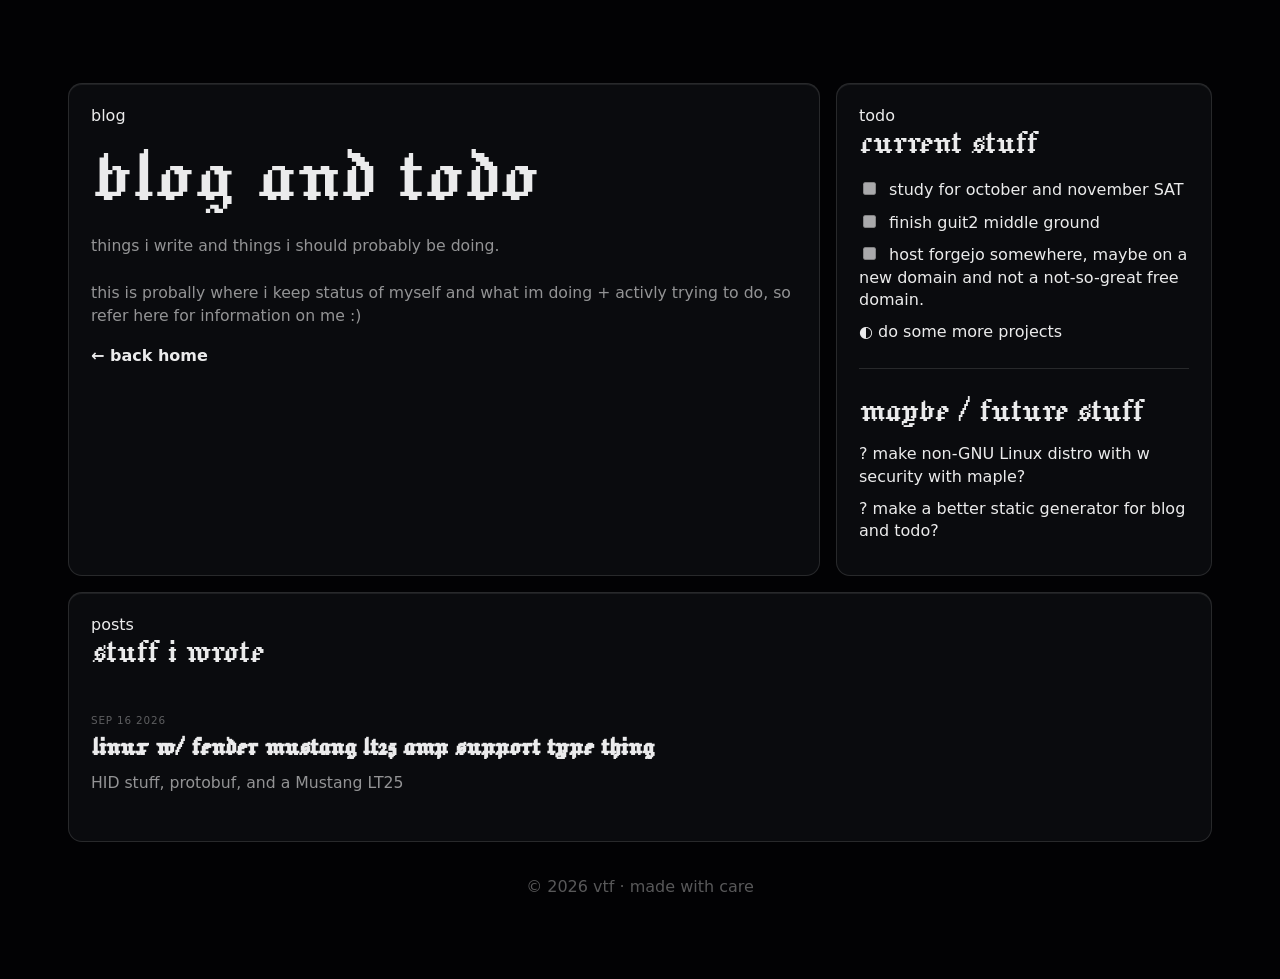
==== blog/index.html @ 69f04af0 "blog!" ====
<!DOCTYPE html>
<html lang="en">

<head>
    <meta charset="UTF-8">

    <meta
        name="viewport"
        content="width=device-width, initial-scale=1.0"
    >

    <title>blog and todo | vtf</title>

    <meta
        name="description"
        content="things i write and things i should probably be doing."
    >

    <link rel="icon" type="image/x-icon" href="/assets/favicon.ico">

    <link
        rel="stylesheet"
        href="/style.css"
    >

    <link
        rel="stylesheet"
        href="/blog/style.css"
    >
</head>

<body>


<main class="blog-grid">

    <section class="panel blog-intro">

        <span class="label">
            blog
        </span>

        <h1>
            blog and todo
        </h1>

        <p>
            things i write and things i should probably be doing.
<br><br>
            this is probally where i keep status of myself and what im doing + activly trying to do, so refer here for information on me :&rpar;
        </p>

        <a href="/">
            ← back home
        </a>

    </section>


    <section class="panel todo-panel">

        <span class="label">
            todo
        </span>

        <h2>
            current stuff
        </h2>

        <div class="todo-content">
            <ul>
<li class="todo-item todo-open"><input type="checkbox" disabled> study for october and november SAT</li>
<li class="todo-item todo-open"><input type="checkbox" disabled> finish guit2 middle ground</li>
<li class="todo-item todo-open"><input type="checkbox" disabled> host forgejo somewhere, maybe on a new domain and not a not-so-great free domain.</li>
<li class="todo-item todo-progress"><span class="todo-symbol todo-progress-symbol">◐</span> do some more projects</li>
</ul>
<hr />
<h2 id="maybe-future-stuff">maybe / future stuff</h2>
<ul>
<li class="todo-item todo-idea"><span class="todo-symbol todo-idea-symbol">?</span> make non-GNU Linux distro with w security with maple?</li>
<li class="todo-item todo-idea"><span class="todo-symbol todo-idea-symbol">?</span> make a better static generator for blog and todo?</li>
</ul>
        </div>

    </section>


    <section class="panel posts-panel">

        <span class="label">
            posts
        </span>

        <h2>
            stuff i wrote
        </h2>

        <div class="post-list">
            
<article class="post-preview">

    <time datetime="2026-09-16T23:57:05">
        SEP 16 2026
    </time>

    <h3>
        <a href="/blog/fender-linux/">
            linux w/ fender mustang lt25 amp support type thing
        </a>
    </h3>

    
<p>
    HID stuff, protobuf, and a Mustang LT25
</p>


</article>

        </div>

    </section>

</main>


<footer class="site-footer">
    © 2026 vtf · made with care
</footer>

</body>

</html>
---- style.css ----
@import url('https://fonts.googleapis.com/css2?family=Jacquard+12&display=swap');

/* =========================
   VARIABLES
========================= */

:root {
    --bg: #020204;
    --card: rgba(12, 13, 17, 0.88);
    --card-soft: rgba(255, 255, 255, 0.035);

    --text: rgba(255, 255, 255, 0.92);
    --muted: rgba(255, 255, 255, 0.56);
    --faint: rgba(255, 255, 255, 0.34);

    --border: rgba(255, 255, 255, 0.12);
    --border-strong: rgba(255, 255, 255, 0.2);

    --shadow: 0 18px 55px rgba(0, 0, 0, 0.55);
    --inner: inset 0 1px 0 rgba(255, 255, 255, 0.08);
}


/* =========================
   RESET / BASE
========================= */

* {
    box-sizing: border-box;
}

html {
    scroll-behavior: smooth;
}

html,
body {
    min-height: 100%;
    margin: 0;
}

body {
    min-height: 100vh;
    padding: 3rem;

    background: var(--bg);
    color: var(--text);

    font-family: system-ui, sans-serif;
}

a {
    color: var(--text);
    font-weight: bold;
}


/* =========================
   LAYOUT
========================= */

.page {
    width: min(100%, 1150px);
    margin: 0 auto;

    display: grid;
    grid-template-columns: repeat(12, 1fr);
    grid-auto-rows: minmax(130px, auto);
    gap: 1rem;
}


/* =========================
   CARDS
========================= */

.card {
    position: relative;
    overflow: hidden;

    padding: 1.35rem;

    background:
        linear-gradient(
            135deg,
            rgba(255, 255, 255, 0.065),
            rgba(255, 255, 255, 0.018) 45%,
            rgba(255, 255, 255, 0.035)
        ),
        var(--card);

    border: 1px solid var(--border);
    border-radius: 14px;

    box-shadow: var(--shadow), var(--inner);
}

/* subtle grid texture */
.card::before {
    content: "";
    position: absolute;
    inset: 0;

    background:
        linear-gradient(rgba(255, 255, 255, 0.025) 1px, transparent 1px),
        linear-gradient(90deg, rgba(255, 255, 255, 0.025) 1px, transparent 1px);

    background-size: 22px 22px;
    opacity: 0.22;
    pointer-events: none;
}

.card > * {
    position: relative;
    z-index: 1;
}


/* =========================
   GRID AREAS
========================= */

.hero {
    grid-column: span 8;
    grid-row: span 2;

    display: flex;
    align-items: center;
    justify-content: space-between;
    gap: 2rem;
}

.about {
    grid-column: span 4;
    grid-row: span 2;
}

.socials {
    grid-column: span 4;
    grid-row: span 2;
}

.friends {
    grid-column: span 4;
    grid-row: span 2;
}

.pixel-deco {
    grid-column: span 4;
    grid-row: span 2;
}

.projects {
    grid-column: span 8;
}

.shrine {
    grid-column: span 4;
}

.quote {
    grid-column: span 5;
}

.status {
    grid-column: span 4;
}

.nav-card {
    grid-column: span 4;
}

.footer-card {
    grid-column: span 12;
}


/* =========================
   TYPOGRAPHY
========================= */

h1,
h2,
h3,
.eyebrow,
.nav-card a,
.shrine-link {
    font-family: "Jacquard 12", system-ui;
    font-weight: 400;
}

h1,
h2,
h3,
p {
    margin-top: 0;
}

h1 {
    margin-bottom: 0.35rem;

    font-size: clamp(3rem, 7vw, 5.8rem);
    line-height: 0.9;
    letter-spacing: 1px;
}

h2 {
    margin-bottom: 0.75rem;

    font-size: clamp(2rem, 3vw, 3rem);
    line-height: 0.95;
}

h3 {
    margin-bottom: 0.25rem;

    font-size: 1.8rem;
    line-height: 1;
}

p {
    margin-bottom: 0;

    color: var(--muted);
    font-size: 0.98rem;
    line-height: 1.6;
}

.eyebrow {
    margin-bottom: 0.75rem;

    color: var(--faint);
    font-size: 1.25rem;
    line-height: 1;
    letter-spacing: 1.5px;
    text-transform: lowercase;
}

.subtitle {
    font-size: 1.05rem;
}

.subtitle-small {
    margin-top: 0.4rem;

    font-size: 0.75rem;
    font-style: italic;
}


/* =========================
   IMAGES
========================= */

img#hi {
    width: auto;
    height: clamp(5rem, 10vw, 8rem);

    border: none;
    border-radius: 0;

    filter: drop-shadow(0 0 10px rgba(255, 255, 255, 0.14));
}

img#lil-icon {
    width: auto;
    height: clamp(0.6rem, 10vw, 2rem);

    border: none;
    border-radius: 0;

    filter: drop-shadow(0 0 10px rgba(255, 255, 255, 0.14));
}

.friend-badge {
    width: 88px;
    height: auto;

    border: none;
    border-radius: 0;

    image-rendering: pixelated;
    filter: none;
}


/* =========================
   NAV
========================= */

.nav-card {
    display: grid;
    grid-template-columns: repeat(2, 1fr);
    gap: 0.65rem;
}

.nav-card a {
    min-height: 3.5rem;

    display: flex;
    align-items: center;
    justify-content: center;

    color: var(--text);
    text-decoration: none;
    font-size: 1.55rem;

    border: 1px solid var(--border);
    border-radius: 10px;
    background: var(--card-soft);
}


/* =========================
   SOCIALS
========================= */

.social-list {
    display: grid;
    gap: 0.7rem;
}

.social-link {
    display: flex;
    align-items: center;
    gap: 0.75rem;

    padding: 0.75rem;

    color: var(--text);
    text-decoration: none;

    border: 1px solid var(--border);
    border-radius: 10px;
    background: var(--card-soft);
}

.social-link img {
    width: 1.25rem;
    height: 1.25rem;

    filter: invert(1);
    opacity: 0.78;
}

.social-link span {
    font-size: 0.95rem;
}


/* =========================
   FRIENDS
========================= */

.mini-grid {
    display: grid;
    grid-template-columns: repeat(2, 1fr);
    gap: 0.65rem;
}

.mini-card {
    min-height: 4rem;
    padding: 0.8rem;

    display: flex;
    align-items: center;
    justify-content: center;

    color: var(--text);
    text-decoration: none;
    text-align: center;
    font-size: 0.95rem;

    border: 1px solid var(--border);
    border-radius: 10px;
    background: var(--card-soft);
}

.friend-badge-link {
    display: inline-flex;
    width: fit-content;
}


/* =========================
   PIXEL DECO
========================= */

.pixel-deco {
    min-height: 100%;
    padding: 1.6rem;

    display: flex;
    flex-direction: column;
    align-items: center;
    justify-content: space-between;
}

.pixel-face {
    width: 13rem;
    height: 13rem;

    display: grid;
    grid-template-columns: repeat(5, 1fr);
    gap: 0.55rem;

    margin: auto;
}

.pixel-face span {
    aspect-ratio: 1;

    border: 1px solid var(--border);
    border-radius: 4px;

    background: rgba(255, 255, 255, 0.035);
}

.pixel-face span.on {
    background: rgba(255, 255, 255, 0.72);
    box-shadow: 0 0 12px rgba(255, 255, 255, 0.16);
}

.deco-text {
    margin-top: 1.2rem;

    text-align: center;
    font-size: 1rem;
}


/* =========================
   PROJECTS
========================= */

.project {
    padding: 0.9rem 0;
    border-top: 1px solid var(--border);
}

.project:first-of-type {
    padding-top: 0;
    border-top: none;
}


/* =========================
   SHRINE
========================= */

.shrine-grid {
    display: grid;
    grid-template-columns: repeat(2, 1fr);
    gap: 0.65rem;
}

.shrine-item {
    min-height: 5.5rem;
    padding: 0.8rem;

    border: 1px solid var(--border);
    border-radius: 10px;
    background: var(--card-soft);
}

.shrine-item .label {
    margin-bottom: 0.35rem;

    color: var(--faint);
    font-size: 0.78rem;
    text-transform: uppercase;
    letter-spacing: 1px;
}

.shrine-item h3 {
    margin: 0;

    color: var(--text);
    font-size: 1.45rem;
}

.shrine-link {
    position: relative;

    display: inline-flex;
    align-items: center;
    gap: 0.45rem;

    width: fit-content;
    max-width: 100%;

    color: rgba(255, 255, 255, 0.92);
    text-decoration: none;

    font-size: 1.75rem;
    line-height: 1;

    text-shadow:
        2px 2px 0 rgba(80, 80, 80, 0.8),
        0 0 10px rgba(255, 255, 255, 0.12);
}

.shrine-link::before {
    content: ">";

    color: rgba(255, 255, 255, 0.35);
    font-size: 1.3rem;

    transform: translateY(-1px);
}

.shrine-link::after {
    content: "";
    position: absolute;
    left: 1.3rem;
    right: 0;
    bottom: -0.25rem;

    height: 2px;

    background: linear-gradient(
        90deg,
        rgba(255, 255, 255, 0.65),
        rgba(255, 255, 255, 0.08)
    );
}


/* =========================
   QUOTE
========================= */

.quote {
    display: flex;
    flex-direction: column;
    justify-content: center;
}

.quote h2 {
    max-width: 90%;
    margin-bottom: 0;

    color: var(--text);
    font-size: clamp(2.2rem, 4vw, 3.7rem);
    line-height: 0.95;
}


/* =========================
   FOOTER
========================= */

.footer-card {
    padding: 0.9rem 1.2rem;
    text-align: center;
}

.footer-card p {
    margin: 0;

    color: var(--faint);
    font-size: 0.85rem;
}


/* =========================
   MOBILE
========================= */

@media (max-width: 900px) {
    body {
        padding: 1.25rem;
    }

    .page {
        grid-template-columns: 1fr;
    }

    .hero,
    .nav-card,
    .about,
    .socials,
    .friends,
    .pixel-deco,
    .projects,
    .shrine,
    .quote,
    .status,
    .footer-card {
        grid-column: span 1;
        grid-row: auto;
    }

    .hero {
        align-items: flex-start;
        flex-direction: column;
    }

    img#hi {
        align-self: flex-end;
    }

    .shrine-grid {
        grid-template-columns: 1fr;
    }

    .pixel-face {
        width: 7rem;
        height: 7rem;
    }
}
---- blog/style.css ----
/* =========================================================
   BLOG + TODO
   ========================================================= */

.blog-grid {
    position: relative;
    z-index: 1;

    display: grid;
    grid-template-columns: 2fr 1fr;
    gap: 12px;

    width: min(1100px, calc(100% - 32px));
    margin: 32px auto;
}

.blog-intro {
    min-height: 240px;
}

.todo-panel {
    min-height: 240px;
}

.posts-panel {
    grid-column: 1 / -1;
}


/* =========================================================
   BLOG INTRO
   ========================================================= */

.blog-intro h1 {
    margin-top: 12px;
    margin-bottom: 16px;
}

.blog-intro p {
    color: var(--muted);
    line-height: 1.5;
}

.blog-intro a {
    display: inline-block;
    margin-top: 18px;

    color: var(--text);
    text-decoration: none;
}

.blog-intro a:hover {
    text-decoration: underline;
}


/* =========================================================
   TODO
   ========================================================= */

.todo-content {
    margin-top: 18px;
}

.todo-content ul {
    margin: 0;
    padding: 0;

    list-style: none;
}

.todo-content li {
    margin: 10px 0;
    line-height: 1.4;
}

.todo-content input[type="checkbox"] {
    margin-right: 8px;
}

.todo-content hr {
    margin: 24px 0;

    border: 0;
    border-top: 1px solid var(--border);
}

.todo-content h2 {
    margin-top: 20px;
    margin-bottom: 14px;
}


/* =========================================================
   POSTS
   ========================================================= */

.post-list {
    margin-top: 20px;
}

.post-preview {
    padding: 24px 0;

    border-bottom: 1px solid var(--border);
}

.post-preview:last-child {
    border-bottom: none;
}

.post-preview time {
    display: block;

    margin-bottom: 8px;

    color: var(--faint);

    font-size: 0.65em;
    letter-spacing: 0.08em;
}

.post-preview h3 {
    margin: 0 0 8px;
}

.post-preview h3 a {
    color: var(--text);
    text-decoration: none;
}

.post-preview h3 a:hover {
    text-decoration: underline;
}

.post-preview p {
    margin: 0;

    color: var(--muted);
    line-height: 1.5;
}


/* =========================================================
   ARTICLE PAGE
   ========================================================= */

.article-page {
    position: relative;
    z-index: 1;

    width: min(900px, calc(100% - 32px));
    margin: 32px auto;
}

.article {
    padding: 32px;
}

.article-header {
    margin: 20px 0 36px;
}

.article-header h1 {
    margin-bottom: 8px;
}

.article-header time {
    color: var(--faint);
    font-size: 0.7em;
}

.article-content {
    line-height: 1.7;
}

.article-content p {
    color: var(--muted);
}

.article-content img {
    max-width: 100%;
    height: auto;
}

.article-content pre {
    overflow-x: auto;

    padding: 18px;

    background: var(--card-soft);

    border: 1px solid var(--border);
    border-radius: 8px;
}

.article-content code {
    font-family: monospace;
}

.article-back {
    display: inline-block;

    margin-top: 40px;

    color: var(--text);
    text-decoration: none;
}

.article-back:hover {
    text-decoration: underline;
}


/* =========================================================
   FOOTER
   ========================================================= */

.site-footer {
    width: min(1100px, calc(100% - 32px));
    margin: 0 auto 32px;

    color: var(--faint);
    text-align: center;
}


/* =========================================================
   MOBILE
   ========================================================= */

@media (max-width: 750px) {
    .blog-grid {
        grid-template-columns: 1fr;
    }

    .posts-panel {
        grid-column: auto;
    }

    .article {
        padding: 22px;
    }
}

.blog-grid {
    width: min(1150px, calc(100% - 40px));
    margin: 35px auto;

    display: grid;
    grid-template-columns: 2fr 1fr;
    gap: 16px;
}

.blog-grid .panel {
    background: var(--card);
    border: 1px solid var(--border);
    border-radius: 14px;

    padding: 22px;

    box-shadow: var(--inner);
}

.blog-intro {
    min-height: 260px;
}

.todo-panel {
    min-height: 260px;
}

.posts-panel {
    grid-column: 1 / -1;
}

.site-footer {
    width: min(1150px, calc(100% - 40px));
    margin: 20px auto 35px;

    text-align: center;
    color: var(--faint);
}

@media (max-width: 750px) {
    .blog-grid {
        grid-template-columns: 1fr;
    }

    .posts-panel {
        grid-column: auto;
    }
}
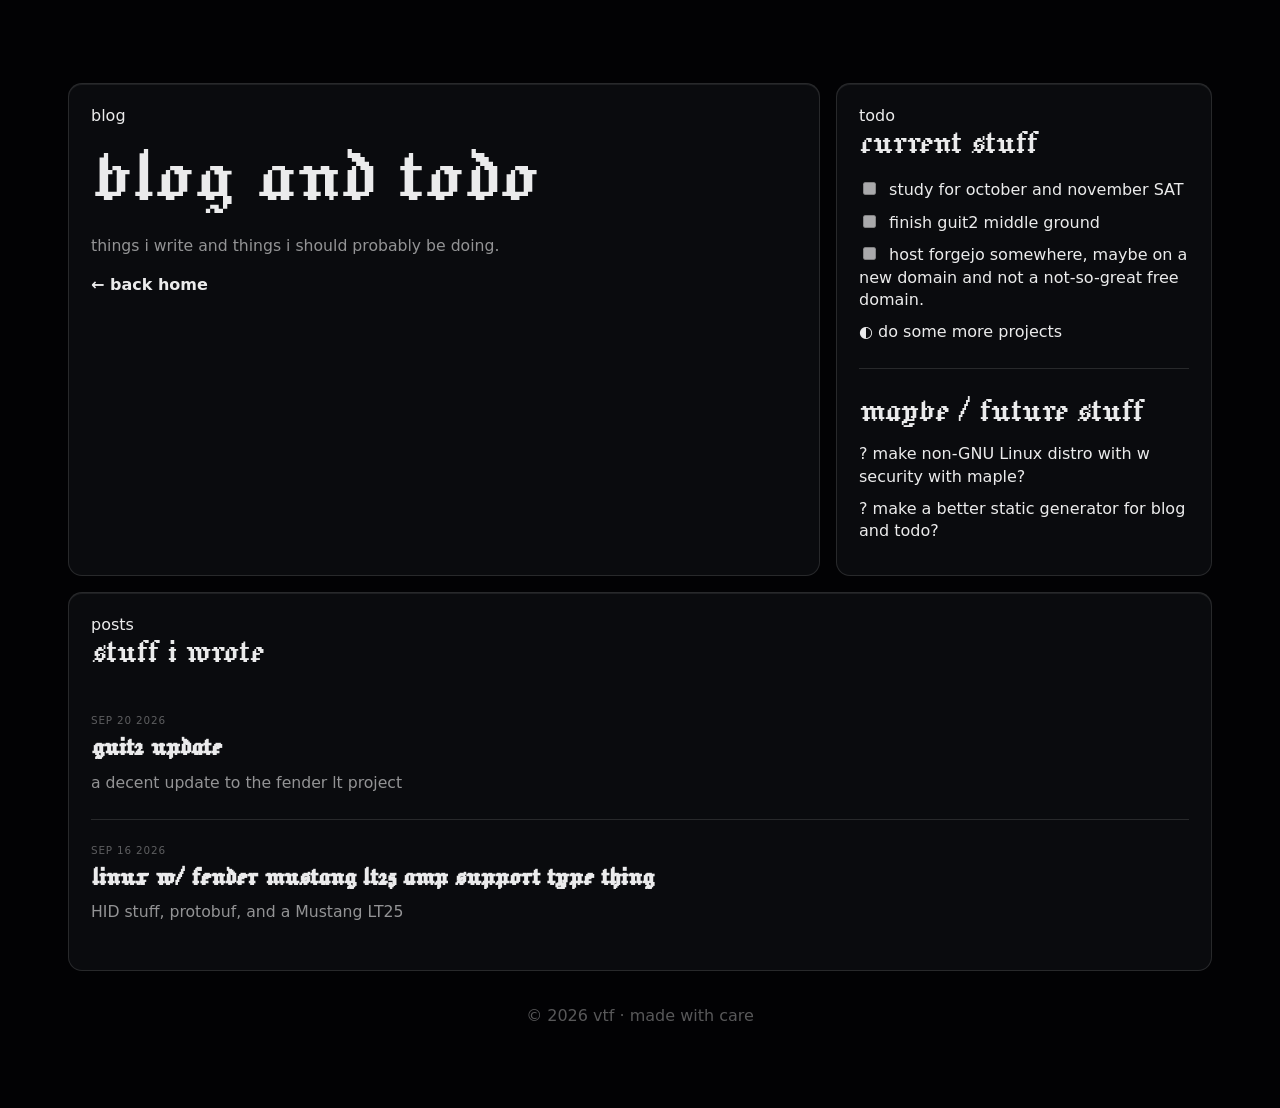
==== commit b4a4b22c: "fresh blog" ====
--- a/blog/index.html
+++ b/blog/index.html
@@ -46,8 +46,6 @@
 
         <p>
             things i write and things i should probably be doing.
-<br><br>
-            this is probally where i keep status of myself and what im doing + activly trying to do, so refer here for information on me :&rpar;
         </p>
 
         <a href="/">
@@ -99,6 +97,27 @@
             
 <article class="post-preview">
 
+    <time datetime="2026-09-20T00:00:00">
+        SEP 20 2026
+    </time>
+
+    <h3>
+        <a href="/blog/fender-linux-upd/">
+            guit2 update
+        </a>
+    </h3>
+
+    
+<p>
+    a decent update to the fender lt project
+</p>
+
+
+</article>
+
+
+<article class="post-preview">
+
     <time datetime="2026-09-16T23:57:05">
         SEP 16 2026
     </time>
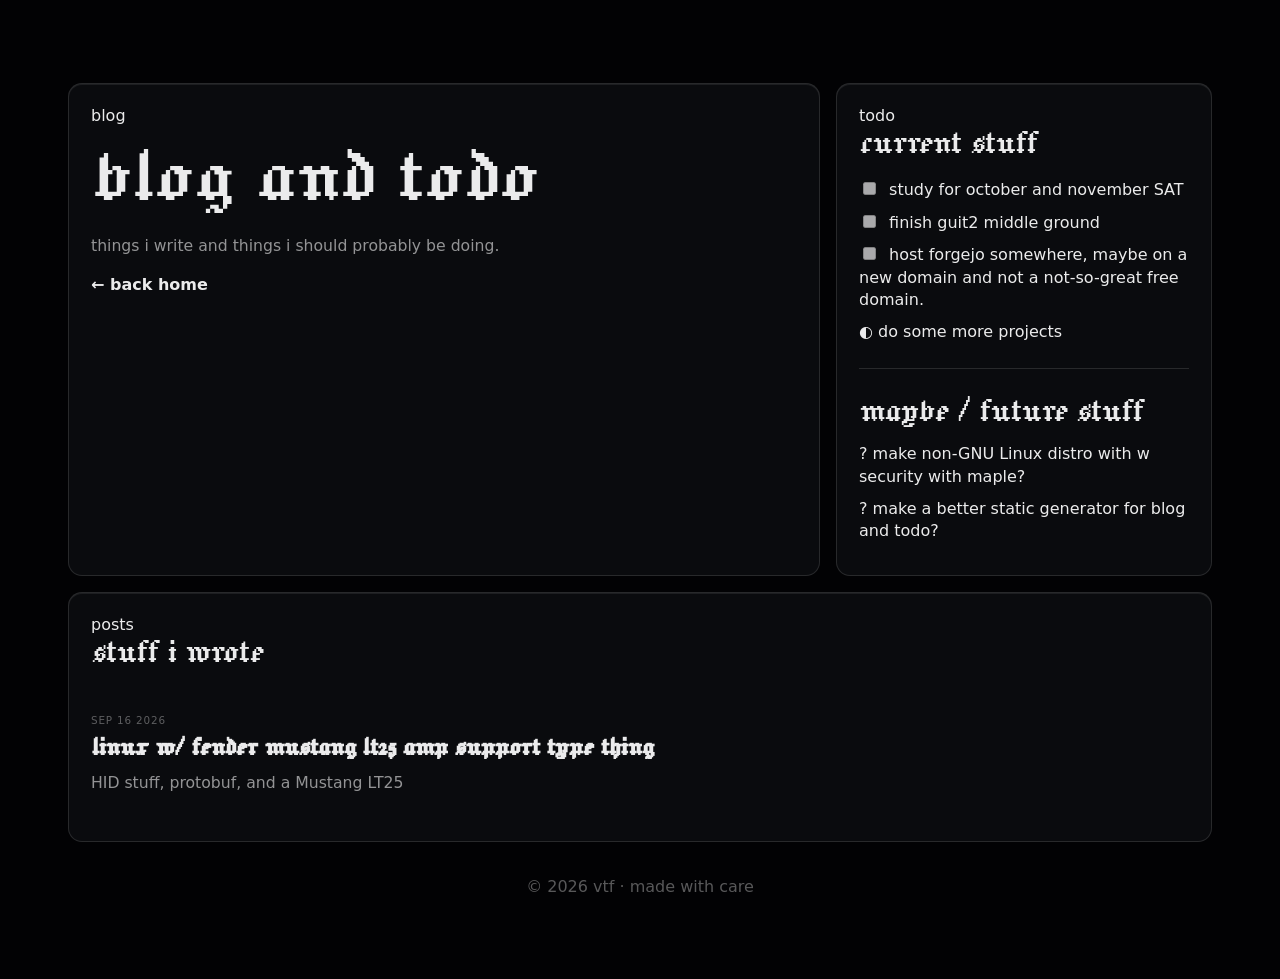
==== commit 32ab7289: "stuf" ====
--- a/blog/index.html
+++ b/blog/index.html
@@ -97,27 +97,6 @@
             
 <article class="post-preview">
 
-    <time datetime="2026-09-20T00:00:00">
-        SEP 20 2026
-    </time>
-
-    <h3>
-        <a href="/blog/fender-linux-upd/">
-            guit2 update
-        </a>
-    </h3>
-
-    
-<p>
-    a decent update to the fender lt project
-</p>
-
-
-</article>
-
-
-<article class="post-preview">
-
     <time datetime="2026-09-16T23:57:05">
         SEP 16 2026
     </time>
--- a/blog/style.css
+++ b/blog/style.css
@@ -142,66 +142,161 @@
 
 
 /* =========================================================
-   ARTICLE PAGE
+   ARTICLE
    ========================================================= */
 
 .article-page {
     position: relative;
     z-index: 1;
 
-    width: min(900px, calc(100% - 32px));
-    margin: 32px auto;
+    width: min(820px, calc(100% - 40px));
+    margin: 55px auto 35px;
 }
 
 .article {
-    padding: 32px;
-}
+    padding: 0;
+}
+
+
+/* header */
 
 .article-header {
-    margin: 20px 0 36px;
+    margin: 20px 0 42px;
 }
 
 .article-header h1 {
-    margin-bottom: 8px;
+    margin: 12px 0 14px;
+
+    line-height: 1.05;
 }
 
 .article-header time {
+    display: block;
+
+    margin: 0;
+
     color: var(--faint);
-    font-size: 0.7em;
-}
+
+    font-size: 0.75rem;
+}
+
+
+/* =========================================================
+   ARTICLE CONTENT RHYTHM
+   ========================================================= */
 
 .article-content {
-    line-height: 1.7;
-}
+    line-height: 1.65;
+}
+
+
+/* remove browser default spacing */
+
+.article-content p,
+.article-content h1,
+.article-content h2,
+.article-content h3,
+.article-content blockquote,
+.article-content pre,
+.article-content ul,
+.article-content ol {
+    margin-top: 0;
+}
+
+
+/* paragraphs */
 
 .article-content p {
+    margin-bottom: 18px;
+
     color: var(--muted);
 }
 
+
+/* headings */
+
+.article-content h2 {
+    margin-top: 32px;
+    margin-bottom: 12px;
+
+    line-height: 1.15;
+}
+
+.article-content h3 {
+    margin-top: 26px;
+    margin-bottom: 10px;
+
+    line-height: 1.2;
+}
+
+
+/* quote */
+
+.article-content blockquote {
+    margin: 18px 0 22px;
+    padding-left: 22px;
+
+    border-left: 2px solid var(--border-strong);
+
+    color: var(--muted);
+}
+
+.article-content blockquote p {
+    margin: 0;
+}
+
+
+/* code blocks */
+
+.article-content pre {
+    margin: 18px 0 22px;
+
+    padding: 18px;
+
+    overflow-x: auto;
+
+    background: var(--card-soft);
+
+    border: 1px solid var(--border);
+    border-radius: 8px;
+}
+
+.article-content code {
+    font-family: monospace;
+}
+
+
+/* images */
+
 .article-content img {
+    display: block;
+
     max-width: 100%;
     height: auto;
-}
-
-.article-content pre {
-    overflow-x: auto;
-
-    padding: 18px;
-
-    background: var(--card-soft);
-
-    border: 1px solid var(--border);
-    border-radius: 8px;
-}
-
-.article-content code {
-    font-family: monospace;
-}
+
+    margin: 24px 0;
+}
+
+
+/* lists */
+
+.article-content ul,
+.article-content ol {
+    margin-bottom: 18px;
+    padding-left: 28px;
+}
+
+.article-content li {
+    margin: 6px 0;
+}
+
+
+/* bottom navigation */
 
 .article-back {
     display: inline-block;
 
-    margin-top: 40px;
+    margin-top: 34px;
 
     color: var(--text);
     text-decoration: none;
@@ -210,7 +305,6 @@
 .article-back:hover {
     text-decoration: underline;
 }
-
 
 /* =========================================================
    FOOTER
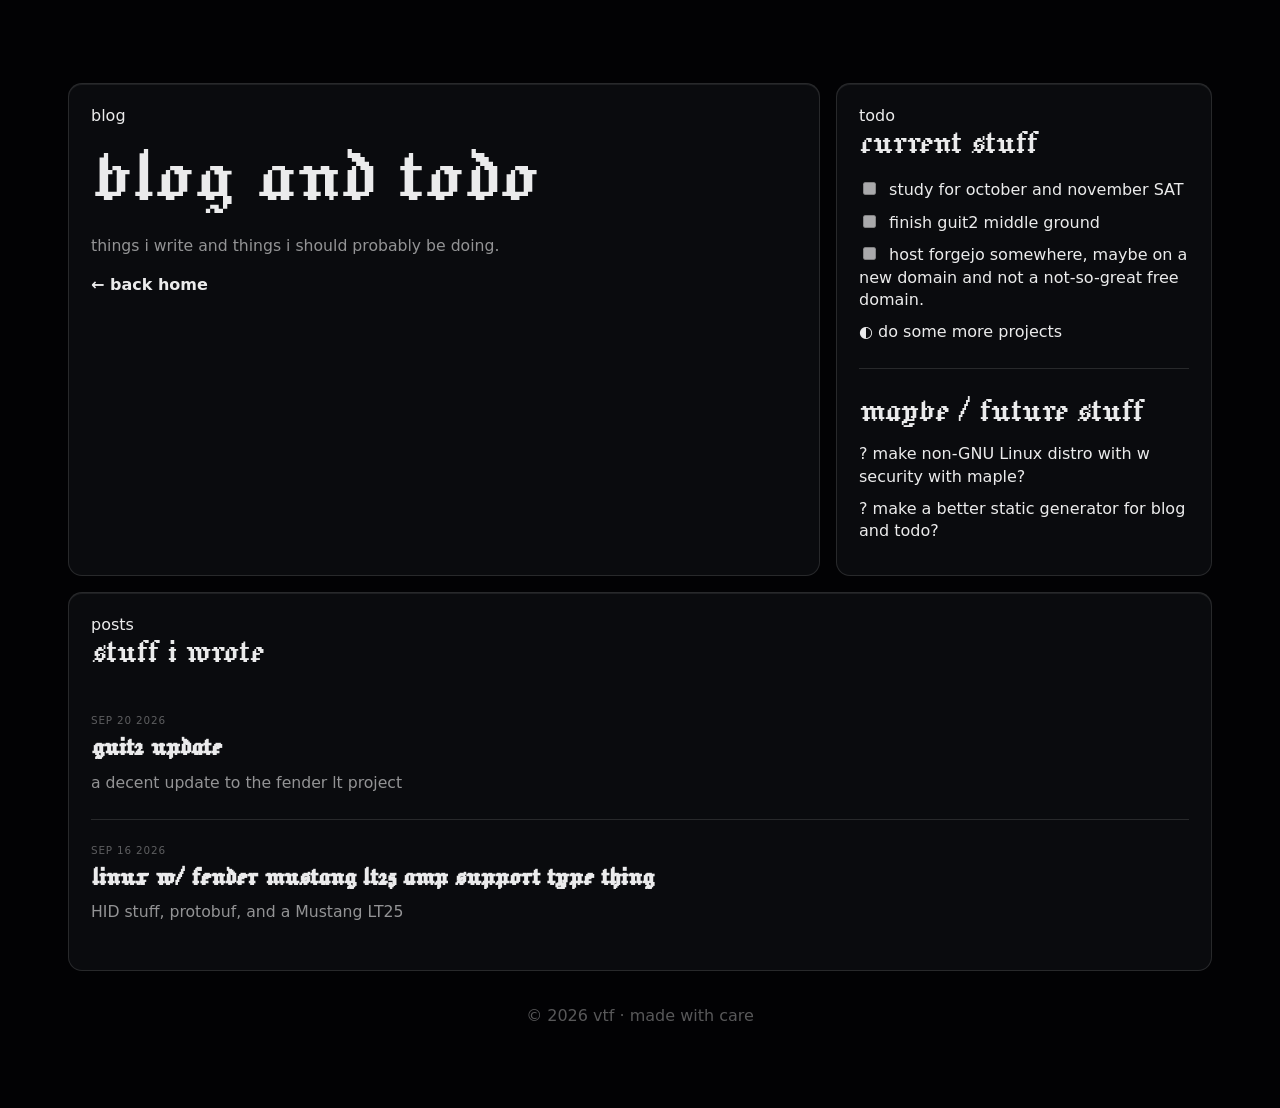
==== commit ccf4afb2: "Merge branch 'main' of https://www.github.com/ValveTextureFile/me" ====
--- a/blog/index.html
+++ b/blog/index.html
@@ -97,6 +97,27 @@
             
 <article class="post-preview">
 
+    <time datetime="2026-09-20T00:00:00">
+        SEP 20 2026
+    </time>
+
+    <h3>
+        <a href="/blog/fender-linux-upd/">
+            guit2 update
+        </a>
+    </h3>
+
+    
+<p>
+    a decent update to the fender lt project
+</p>
+
+
+</article>
+
+
+<article class="post-preview">
+
     <time datetime="2026-09-16T23:57:05">
         SEP 16 2026
     </time>
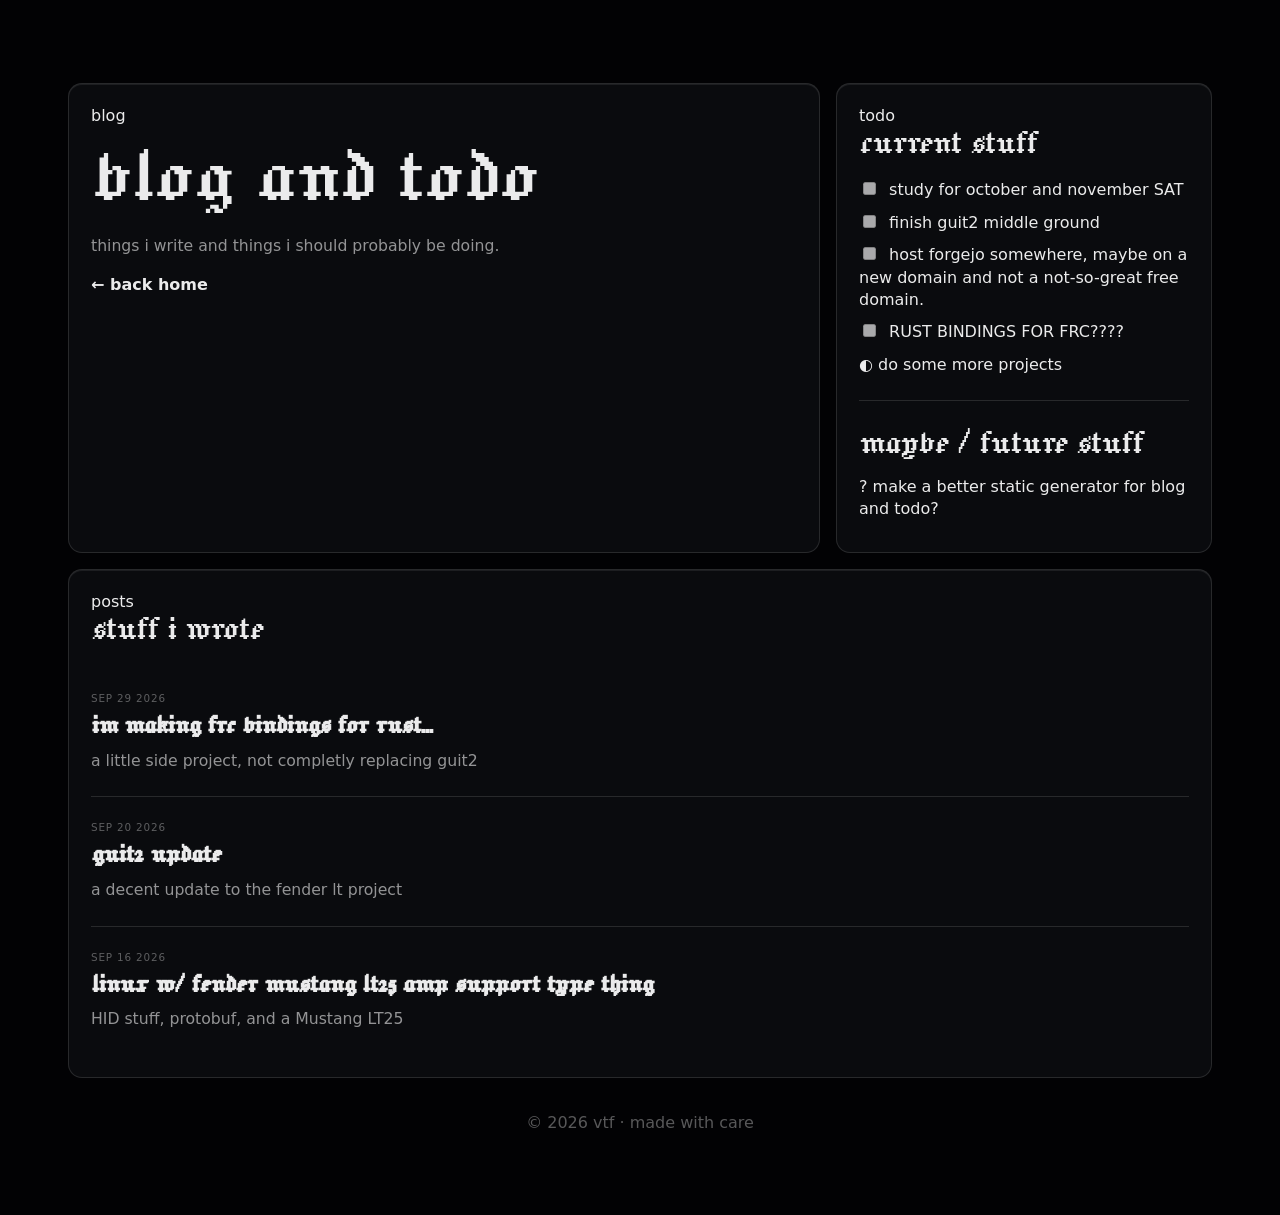
==== commit 308cd579: "fixed date" ====
--- a/blog/index.html
+++ b/blog/index.html
@@ -70,12 +70,12 @@
 <li class="todo-item todo-open"><input type="checkbox" disabled> study for october and november SAT</li>
 <li class="todo-item todo-open"><input type="checkbox" disabled> finish guit2 middle ground</li>
 <li class="todo-item todo-open"><input type="checkbox" disabled> host forgejo somewhere, maybe on a new domain and not a not-so-great free domain.</li>
+<li class="todo-item todo-open"><input type="checkbox" disabled> RUST BINDINGS FOR FRC????</li>
 <li class="todo-item todo-progress"><span class="todo-symbol todo-progress-symbol">◐</span> do some more projects</li>
 </ul>
 <hr />
 <h2 id="maybe-future-stuff">maybe / future stuff</h2>
 <ul>
-<li class="todo-item todo-idea"><span class="todo-symbol todo-idea-symbol">?</span> make non-GNU Linux distro with w security with maple?</li>
 <li class="todo-item todo-idea"><span class="todo-symbol todo-idea-symbol">?</span> make a better static generator for blog and todo?</li>
 </ul>
         </div>
@@ -95,6 +95,27 @@
 
         <div class="post-list">
             
+<article class="post-preview">
+
+    <time datetime="2026-09-29T00:00:00">
+        SEP 29 2026
+    </time>
+
+    <h3>
+        <a href="/blog/rust-frc-bindings/">
+            im making frc bindings for rust...
+        </a>
+    </h3>
+
+    
+<p>
+    a little side project, not completly replacing guit2
+</p>
+
+
+</article>
+
+
 <article class="post-preview">
 
     <time datetime="2026-09-20T00:00:00">
